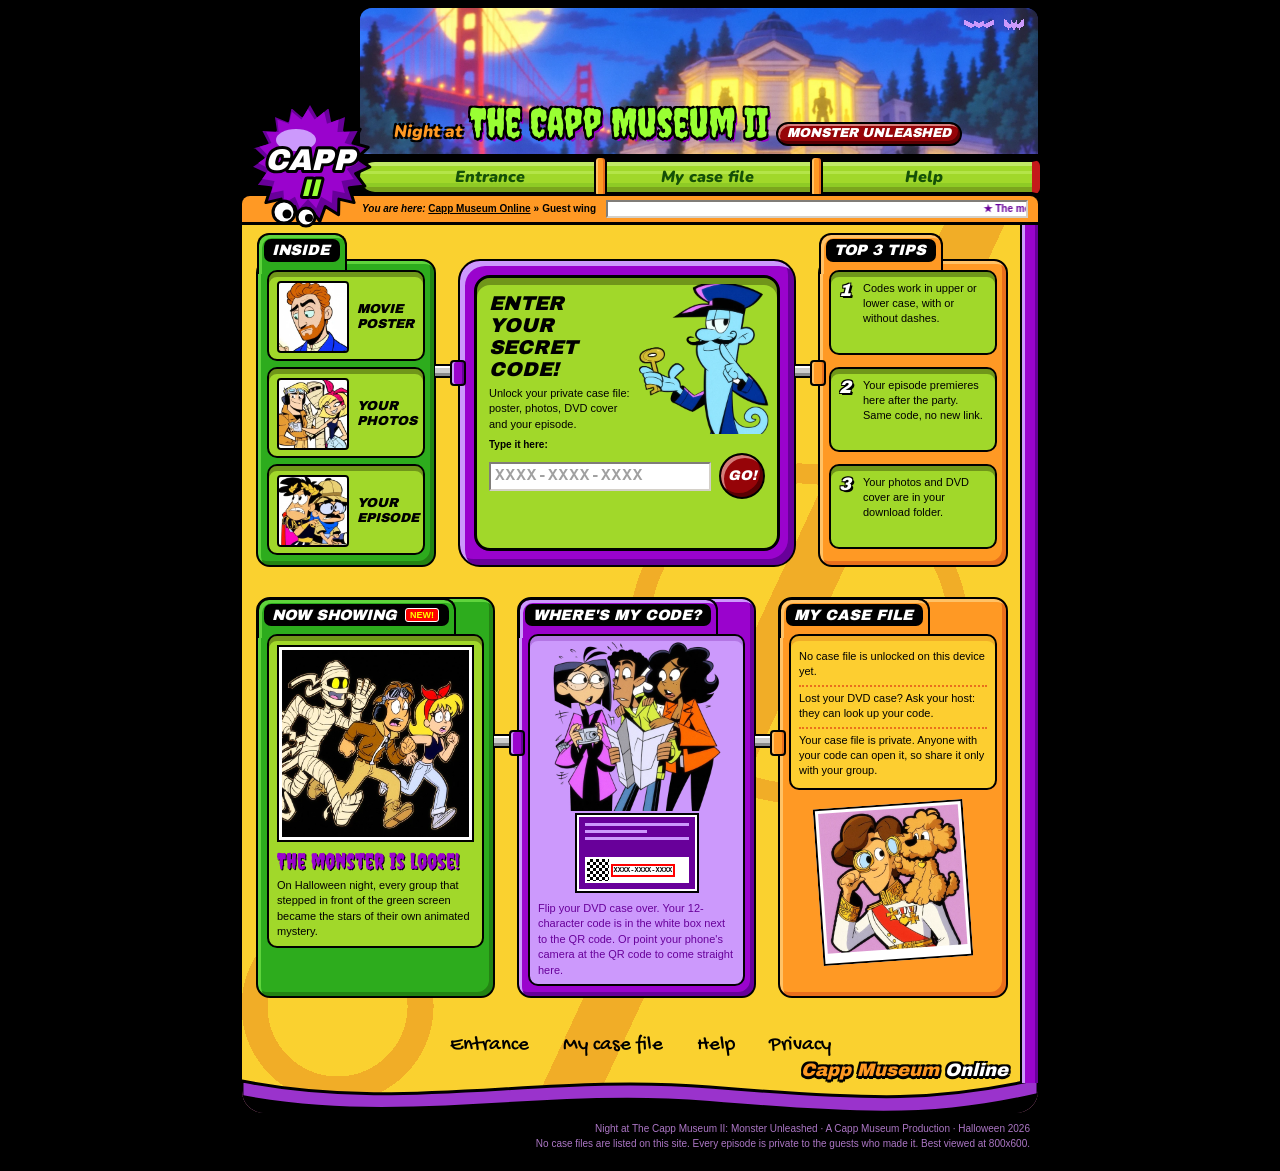
==== index.html @ 0fe1da75 "Update the museum Co-Authored-By: Claude Opus 5.5 <noreply@anthropic.com>" ====
<!doctype html>
<html lang="en">
<head>
<meta charset="utf-8">
<meta http-equiv="Content-Security-Policy" content="default-src 'self'; img-src 'self' data:; style-src 'self'; script-src 'self'; font-src 'self'; connect-src 'self'; frame-src https://www.youtube-nocookie.com; object-src 'none'; base-uri 'none'">
<meta name="viewport" content="width=device-width, initial-scale=1">
<meta name="robots" content="noindex, nofollow">
<meta name="referrer" content="no-referrer">
<title>Night at The Capp Museum II: Monster Unleashed</title>
<link rel="stylesheet" href="/static/site.css?v=4306805e51">


<script src="/static/xp.js?v=87d52016f7" defer></script>
<script src="/static/static.js?v=afedc36ddb" defer></script>
</head>
<body class="guest">
<a class="skip" href="#main">Skip to content</a>
<div class="portal">
<header class="masthead">
  <a class="logo" href="/" aria-label="Capp Museum Online: entrance"><svg class="logo-svg" viewBox="0 0 140 130" width="140" height="130" aria-hidden="true" focusable="false">
<polygon points="70.0,2.0 77.7,15.6 89.5,5.3 92.4,20.7 106.9,14.7 104.6,30.2 120.2,29.2 113.0,43.1 128.2,47.3 116.8,58.1 129.8,67.0 115.6,73.5 124.9,86.1 109.3,87.7 114.1,102.6 98.9,99.1 98.6,114.8 85.3,106.5 79.9,121.2 70.0,109.0 60.1,121.2 54.7,106.5 41.4,114.8 41.1,99.1 25.9,102.6 30.7,87.7 15.1,86.1 24.4,73.5 10.2,67.0 23.2,58.1 11.8,47.3 27.0,43.1 19.8,29.2 35.4,30.2 33.1,14.7 47.6,20.7 50.5,5.3 62.3,15.6" fill="#68009a" stroke="#000" stroke-width="3" stroke-linejoin="round"/>
<polygon points="68.0,9.0 74.6,19.5 84.2,11.7 87.0,23.8 98.7,19.5 97.4,31.9 109.9,31.7 104.6,42.9 116.5,46.7 107.9,55.7 117.8,63.1 106.8,68.8 113.8,79.1 101.5,80.9 104.8,92.9 92.6,90.6 91.8,103.0 81.0,96.8 76.2,108.3 68.0,99.0 59.8,108.3 55.0,96.8 44.2,103.0 43.4,90.6 31.2,92.9 34.5,80.9 22.2,79.1 29.2,68.8 18.2,63.1 28.1,55.7 19.5,46.7 31.4,42.9 26.1,31.7 38.6,31.9 37.3,19.5 49.0,23.8 51.8,11.7 61.4,19.5" fill="#9a03cd"/>
<ellipse cx="56" cy="40" rx="20" ry="11" fill="#cc99fc"/>
<text x="70" y="70" text-anchor="middle" font-family="'Capp Label', 'Arial Black', sans-serif" font-size="30" font-style="italic" fill="#fff" stroke="#000" stroke-width="6" stroke-linejoin="round" paint-order="stroke">CAPP</text>
<text x="70" y="96" text-anchor="middle" font-family="'Capp Label', 'Arial Black', sans-serif" font-size="24" font-style="italic" fill="#99ff33" stroke="#000" stroke-width="6" stroke-linejoin="round" paint-order="stroke">II</text>
<circle cx="44" cy="112" r="11" fill="#fff" stroke="#000" stroke-width="3"/><circle cx="47" cy="114" r="4.5" fill="#000"/>
<circle cx="66" cy="117" r="9" fill="#fff" stroke="#000" stroke-width="3"/><circle cx="69" cy="118" r="4" fill="#000"/>
</svg></a>
  <div class="masthead-main">
    <div class="title-plate">
      <img class="title-scene" src="/static/pics/museum.webp?v=92041693e6" alt="" width="2034" height="503">
      <span class="title-night">Night at</span>
      <span class="title-main">The Capp Museum II</span><span class="sr">: </span>
      <span class="sticker">Monster Unleashed</span>
      <span class="title-bats" aria-hidden="true"><svg class="px bat" viewBox="0 0 15 8" width="45" height="24" shape-rendering="crispEdges" aria-hidden="true" focusable="false"><rect x="0" y="0" width="1" height="1" fill="#1a1033"/><rect x="14" y="0" width="1" height="1" fill="#1a1033"/><rect x="0" y="1" width="2" height="1" fill="#1a1033"/><rect x="5" y="1" width="1" height="1" fill="#1a1033"/><rect x="9" y="1" width="1" height="1" fill="#1a1033"/><rect x="13" y="1" width="2" height="1" fill="#1a1033"/><rect x="0" y="2" width="3" height="1" fill="#1a1033"/><rect x="5" y="2" width="2" height="1" fill="#1a1033"/><rect x="8" y="2" width="2" height="1" fill="#1a1033"/><rect x="12" y="2" width="3" height="1" fill="#1a1033"/><rect x="0" y="3" width="4" height="1" fill="#1a1033"/><rect x="5" y="3" width="5" height="1" fill="#1a1033"/><rect x="11" y="3" width="4" height="1" fill="#1a1033"/><rect x="0" y="4" width="15" height="1" fill="#1a1033"/><rect x="1" y="5" width="13" height="1" fill="#1a1033"/><rect x="2" y="6" width="3" height="1" fill="#1a1033"/><rect x="6" y="6" width="3" height="1" fill="#1a1033"/><rect x="10" y="6" width="3" height="1" fill="#1a1033"/><rect x="3" y="7" width="1" height="1" fill="#1a1033"/><rect x="7" y="7" width="1" height="1" fill="#1a1033"/><rect x="11" y="7" width="1" height="1" fill="#1a1033"/></svg><svg class="px bat" viewBox="0 0 15 8" width="45" height="24" shape-rendering="crispEdges" aria-hidden="true" focusable="false"><rect x="0" y="0" width="1" height="1" fill="#1a1033"/><rect x="14" y="0" width="1" height="1" fill="#1a1033"/><rect x="0" y="1" width="2" height="1" fill="#1a1033"/><rect x="5" y="1" width="1" height="1" fill="#1a1033"/><rect x="9" y="1" width="1" height="1" fill="#1a1033"/><rect x="13" y="1" width="2" height="1" fill="#1a1033"/><rect x="0" y="2" width="3" height="1" fill="#1a1033"/><rect x="5" y="2" width="2" height="1" fill="#1a1033"/><rect x="8" y="2" width="2" height="1" fill="#1a1033"/><rect x="12" y="2" width="3" height="1" fill="#1a1033"/><rect x="0" y="3" width="4" height="1" fill="#1a1033"/><rect x="5" y="3" width="5" height="1" fill="#1a1033"/><rect x="11" y="3" width="4" height="1" fill="#1a1033"/><rect x="0" y="4" width="15" height="1" fill="#1a1033"/><rect x="1" y="5" width="13" height="1" fill="#1a1033"/><rect x="2" y="6" width="3" height="1" fill="#1a1033"/><rect x="6" y="6" width="3" height="1" fill="#1a1033"/><rect x="10" y="6" width="3" height="1" fill="#1a1033"/><rect x="3" y="7" width="1" height="1" fill="#1a1033"/><rect x="7" y="7" width="1" height="1" fill="#1a1033"/><rect x="11" y="7" width="1" height="1" fill="#1a1033"/></svg></span>
    </div>
    <nav class="pipe-nav" aria-label="Site">
      <a href="/">Entrance</a><a href="/episode">My case file</a><a href="/#help">Help</a>
    </nav>
  </div>
</header>
<div class="orange-bar">
  <nav class="crumbs" aria-label="Breadcrumb"><b>You are here:</b> <a href="/">Capp Museum Online</a><span class="crumb-sep" aria-hidden="true">»</span><span aria-current="page">Guest wing</span></nav>
  <marquee scrollamount="4" aria-hidden="true">★ The monster is loose in the museum ★ Every party guest is a suspect ★ Keep your access code secret ★ Episodes premiere here after the party ★</marquee>
</div>
<div class="board-wrap">
<main id="main" class="board"><div class="deck deck-top">
  <section class="bubble b-green inside" aria-labelledby="inside-h">
    <h2 class="bubble-h" id="inside-h">Inside</h2>
    <a class="screen tile" href="#code"><img class="tile-pic" src="/static/pics/tile-poster.webp?v=6b919a1ea0" alt="" width="216" height="216"><span>Movie poster</span></a>
    <a class="screen tile" href="#code"><img class="tile-pic" src="/static/pics/tile-photos.webp?v=3ebd444dc8" alt="" width="216" height="216"><span>Your photos</span></a>
    <a class="screen tile" href="#code"><img class="tile-pic" src="/static/pics/tile-episode.webp?v=609c2e328f" alt="" width="216" height="216"><span>Your episode</span></a>
  </section>
  <section class="bubble b-purple codeword" aria-labelledby="enter-h">
    <div class="screen tv-screen">
      <img class="guard" src="/static/pics/guard.webp?v=a85aed3b73" alt="" width="408" height="449">
      <h1 class="screen-h" id="enter-h">Enter your secret code!</h1>
      <p>Unlock your private case file: poster, photos, DVD cover and your episode.</p>
      <form  class="code-form" novalidate>
        <label for="code">Type it here:</label>
        <span class="code-row">
          <input id="code" name="code" type="text" inputmode="text" autocomplete="off" autocapitalize="characters" spellcheck="false"
            maxlength="24" placeholder="XXXX-XXXX-XXXX" required value="" >
          <button type="submit" class="go-btn">GO!</button>
        </span>
        <div class="balloon" role="alert" id="code-error" hidden><b class="balloon-title"><span class="xp-x" aria-hidden="true">✕</span>That code didn't work</b><span id="code-error-text">That code didn&#39;t open a case file. Check the 12 characters on the back of your DVD case and try again. Codes from the party can take a little while to start working, so if you just picked up your DVD, try again later.</span></div>
      </form>
    </div>
  </section>
  <section class="bubble b-orange top3" aria-labelledby="tips-h">
    <h2 class="bubble-h" id="tips-h">Top 3 tips</h2>
    <p class="screen tip"><b>1</b> Codes work in upper or lower case, with or without dashes.</p>
    <p class="screen tip"><b>2</b> Your episode premieres here after the party. Same code, no new link.</p>
    <p class="screen tip"><b>3</b> Your photos and DVD cover are in your download folder.</p>
  </section>
</div>
<div class="deck deck-mid">
  <section class="bubble b-green feature" aria-labelledby="feature-h">
    <h2 class="bubble-h" id="feature-h">Now showing <span class="new blink">NEW!</span></h2>
    <div class="screen">
      <img class="snapshot" src="/static/pics/chase.webp?v=57e66b3c0e" alt="" width="591" height="591">
      <p class="feature-title">The monster is loose!</p>
      <p>On Halloween night, every group that stepped in front of the green screen became the stars of their own animated mystery.</p>
    </div>
  </section>
  <section class="bubble b-lilac help" id="help" aria-labelledby="help-h">
    <h2 class="bubble-h" id="help-h">Where's my code?</h2>
    <div class="screen">
      <div class="help-art">
        <div class="case-back" aria-hidden="true"><span class="cb-line"></span><span class="cb-line short"></span><span class="cb-line"></span><span class="cb-panel"><span class="cb-qr"></span><span class="cb-code">XXXX-XXXX-XXXX</span></span></div>
        <img class="map-trio" src="/static/pics/map-trio.webp?v=7ac03387a4" alt="" width="510" height="510">
      </div>
      <p>Flip your DVD case over. Your 12-character code is in the white box next to the QR code. Or point your phone's camera at the QR code to come straight here.</p>
    </div>
  </section>
  <section class="bubble b-stuff mycase" id="secret" aria-labelledby="mycase-h">
    <h2 class="bubble-h" id="mycase-h">My case file</h2>
    <ul class="screen stuff">
      <li id="case-open" hidden>Your case file is unlocked on this device. <a href="/episode/">Open it »</a></li>
      <li id="case-none">No case file is unlocked on this device yet.</li>
      
      <li>Lost your DVD case? Ask your host: they can look up your code.</li>
      <li>Your case file is private. Anyone with your code can open it, so share it only with your group.</li>
    </ul>
    <img class="polaroid" src="/static/pics/inspector.webp?v=674ad30763" alt="" width="450" height="450">
  </section>
</div></main>
<footer class="foot">
  <nav class="foot-links" aria-label="More"><a href="/">Entrance</a><a href="/episode">My case file</a><a href="/#help">Help</a><a href="/#secret">Privacy</a></nav>
  <p class="foot-logo">Capp Museum <i>Online</i></p>
  <svg class="foot-wave" viewBox="0 0 800 40" preserveAspectRatio="none" aria-hidden="true" focusable="false"><path d="M0 8 C 160 40, 300 0, 470 14 S 700 28, 800 6 L 800 40 L 0 40 Z" fill="#9a33cc" stroke="#000" stroke-width="3"/><path d="M0 22 C 160 52, 300 14, 470 28 S 700 42, 800 20 L 800 40 L 0 40 Z" fill="#000"/></svg>
</footer>
</div>
<p class="copy">Night at The Capp Museum II: Monster Unleashed · A Capp Museum Production · Halloween 2026<br>No case files are listed on this site. Every episode is private to the guests who made it. Best viewed at 800x600.</p>
</div>
</body>
</html>
---- static/site.css ----
/*
 * Night at The Capp Museum II: guest site.
 * Modelled on the look of a 2003 kids' TV portal: black page, a dithered yellow board, cartoon panels in solid
 * green / purple / orange with black outlines and hard two-tone shading, black label tabs on folder-tab tops,
 * bright lime slots with a shadow band, a striped green "pipe" nav with orange rings, an orange info bar, metal
 * pipes between panels, a purple wave at the foot. Colours are sampled from that reference; the artwork, logo
 * and text are original. Fonts are free look-alikes (SIL OFL), self-hosted. Around it, the desktop of the day:
 * pixel pointers, blue title bars, beige buttons, balloon tips. Character art and scenery come pre-styled with a
 * soft-light haze and light grain (scripts/site-pics.ts).
 */
@font-face { font-family: "Capp Title"; src: url("/static/fonts/title.ttf") format("truetype"); font-display: swap; }
@font-face { font-family: "Capp Label"; src: url("/static/fonts/label.woff2") format("woff2"); font-display: swap; }
@font-face { font-family: "Capp Nav"; src: url("/static/fonts/nav.woff2") format("woff2"); font-style: italic; font-weight: 900; font-display: swap; }
@font-face { font-family: "Capp Hand"; src: url("/static/fonts/hand.woff2") format("woff2"); font-display: swap; }

:root {
  color-scheme: dark;
  /* Shared with admin.css */
  --ink: #0b0820;
  --panel-hi: #7a66d1;
  --panel-lo: #120a33;
  --text: #ece8ff;
  --muted: #b9b3dd;
  --acid: #a6ff3b;
  --acid-dk: #4f8a12;
  --orange: #ff7a1a;
  --orange-lt: #ffb15c;
  --bad: #ff4d5a;
  --focus: #fff35c;
  /* Sampled palette */
  --yellow: #fdce30;
  --yellow-dk: #f1ad27;
  --green: #2dac1d;
  --green-hi: #5fd43c;
  --green-sh: #238313;
  --lime: #a1d82a;
  --lime-band: #70961a;
  --lime-hi: #c2e867;
  --lime-sh: #7ba51d;
  --nav-ink: #155008;
  --purple: #9a03cd;
  --purple-hi: #cc99fc;
  --purple-sh: #68009a;
  --lilac: #cc99fc;
  --lilac-band: #b375e4;
  --wave: #9a33cc;
  --amber: #ff9924;
  --amber-hi: #ffc266;
  --amber-sh: #e96f1c;
  --red: #960408;
  --steel: #cdcdcd;
  --label: "Capp Label", "Arial Black", sans-serif;
  --nav: "Capp Nav", "Arial Rounded MT Bold", "Arial Black", sans-serif;
  --hand: "Capp Hand", "Comic Sans MS", cursive;
  --ui-font: Tahoma, Verdana, sans-serif;
}

/* ---------- Desktop pointers ---------- */
html {
  cursor: url("/static/cursors/arrow.png") 0 0, default;
  cursor: -webkit-image-set(url("/static/cursors/arrow.png") 1x, url("/static/cursors/arrow@2x.png") 2x) 0 0, default;
}
a[href], button, summary, label[for], select, [role="button"], input[type="submit"], input[type="checkbox"], input[type="radio"], input[type="file"] {
  cursor: url("/static/cursors/hand.png") 6 1, pointer;
  cursor: -webkit-image-set(url("/static/cursors/hand.png") 1x, url("/static/cursors/hand@2x.png") 2x) 6 1, pointer;
}
button:disabled { cursor: inherit; }
input[type="text"], input[type="password"], input:not([type]), textarea { cursor: text; }
/* "Working in background" pointer while a page loads; xp.js flips the hourglass frames. */
html.xp-busy, html.xp-busy * { cursor: url("/static/cursors/busy0.png") 0 0, progress !important; }
html.xp-busy[data-xp-busy="1"], html.xp-busy[data-xp-busy="1"] * { cursor: url("/static/cursors/busy1.png") 0 0, progress !important; }
html.xp-busy[data-xp-busy="2"], html.xp-busy[data-xp-busy="2"] * { cursor: url("/static/cursors/busy2.png") 0 0, progress !important; }
html.xp-busy[data-xp-busy="3"], html.xp-busy[data-xp-busy="3"] * { cursor: url("/static/cursors/busy3.png") 0 0, progress !important; }

::selection { background: #316ac5; color: #fff; }

/* Blue scrollbars where the browser allows styling them. */
::-webkit-scrollbar { width: 17px; height: 17px; }
::-webkit-scrollbar-track { background: #f4f3ee; border-left: 1px solid #e3e1d8; }
::-webkit-scrollbar-thumb {
  border: 1px solid #fff;
  border-radius: 3px;
  box-shadow: inset 0 0 0 1px #94b1ec;
  background: repeating-linear-gradient(180deg, #eef4ff 0 1px, #8cb0f8 1px 2px) center / 8px 8px no-repeat, #b7cbfb;
}
::-webkit-scrollbar-corner { background: #eeede5; }

* { box-sizing: border-box; }
html { background: var(--ink); }
body {
  margin: 0;
  color: var(--text);
  font: 11px/1.4 Verdana, Geneva, sans-serif;
  background-color: var(--ink);
}
body.guest { min-height: 100vh; background: #000; color: #000; }
.px { image-rendering: pixelated; display: inline-block; vertical-align: middle; }

a { color: #0000cc; }
a:visited { color: #660099; }
a:hover { color: #cc0000; }
:focus-visible { outline: 1px dotted #000; outline-offset: 1px; }

.skip { position: absolute; left: -999px; top: 0; background: var(--focus); color: #000; padding: 4px 8px; z-index: 100; }
.skip:focus { left: 4px; top: 4px; }
.sr { position: absolute; width: 1px; height: 1px; overflow: hidden; clip: rect(0 0 0 0); white-space: nowrap; }
.tiny { font-size: 10px; }
.blink { animation: blink 1s steps(1) infinite; }
@keyframes blink { 50% { visibility: hidden; } }

.portal { width: 800px; margin: 0 auto; padding: 6px 0 0; }

/* ---------- Masthead ---------- */
.masthead { display: flex; align-items: flex-end; }
.logo { flex: none; position: relative; z-index: 2; margin: 0 -22px -36px 0; }
.logo-svg { display: block; width: 140px; height: auto; }
.masthead-main { flex: 1; min-width: 0; }
/* Banner: the museum at night, with the title over it */
.title-plate {
  position: relative;
  isolation: isolate;
  display: flex;
  flex-wrap: wrap;
  align-content: flex-end;
  align-items: baseline;
  gap: 0 8px;
  height: 150px;
  margin-bottom: 4px;
  padding: 0 12px 8px 34px;
  background: #1b2a8f;
  border: 2px solid #000;
  border-radius: 14px 14px 0 0;
  overflow: hidden;
}
.title-scene { position: absolute; inset: 0; z-index: -1; width: 100%; height: 100%; object-fit: cover; object-position: 50% 30%; }
.title-night { font: italic 900 17px/1 var(--nav); color: var(--amber); text-shadow: -2px -2px 0 #000, 2px -2px 0 #000, -2px 2px 0 #000, 2px 2px 0 #000; }
.title-main {
  font: 400 40px/1 "Capp Title", Impact, sans-serif;
  color: #99ff33;
  text-shadow: -2px -2px 0 #000, 2px -2px 0 #000, -2px 2px 0 #000, 2px 2px 0 #000, 0 3px 0 #000, 3px 4px 0 var(--purple);
}
.sticker {
  display: inline-block;
  padding: 2px 9px;
  background: var(--red);
  color: #fff;
  border: 2px solid #000;
  border-radius: 12px;
  font: italic 13px/1.2 var(--label);
  font-synthesis: style;
  text-transform: uppercase;
  box-shadow: inset -2px -3px 0 #5a0003, inset 2px 2px 0 #d47e7a;
}
.title-bats { position: absolute; right: 14px; top: 8px; }
.title-bats .bat { width: 30px; height: auto; margin-left: 10px; animation: flap 0.4s steps(1) infinite; }
.title-bats .bat rect { fill: var(--purple-hi); }
.title-bats .bat + .bat { width: 20px; animation-delay: 0.2s; }
@keyframes flap { 50% { transform: scaleY(0.5); } }

/* Striped green pipe with orange rings between the items */
.pipe-nav {
  display: flex;
  height: 34px;
  padding-left: 22px;
  border: 2px solid #000;
  border-right: 8px solid #c41a1a;
  border-radius: 17px 6px 6px 17px;
  background: linear-gradient(180deg, var(--lime-hi) 0 4px, var(--lime) 4px 9px, #b4e548 9px 12px, var(--lime) 12px 21px, #8ecb25 21px 25px, var(--lime-sh) 25px);
}
.pipe-nav a, .pipe-nav a:visited {
  position: relative;
  flex: 1;
  display: grid;
  place-items: center;
  padding: 0 10px;
  font: italic 900 16px/1 var(--nav);
  color: var(--nav-ink);
  text-decoration: none;
  white-space: nowrap;
}
.pipe-nav a + a::before {
  content: "";
  position: absolute;
  left: -5px;
  top: -6px;
  bottom: -6px;
  width: 9px;
  background: var(--amber);
  border: 2px solid #000;
  border-radius: 5px;
  box-shadow: inset 2px 0 0 var(--amber-hi), inset -2px 0 0 var(--amber-sh);
}
.pipe-nav a:hover { color: #000; text-decoration: underline; }
.pipe-nav a:active { padding-top: 2px; }

.orange-bar {
  position: relative;
  display: flex;
  align-items: center;
  gap: 10px;
  padding: 4px 10px 4px 120px;
  background: var(--amber);
  border: 2px solid #000;
  border-bottom: 0;
  border-radius: 10px 10px 0 0;
  font: bold 10px/16px Verdana, sans-serif;
}
.crumbs { flex: none; white-space: nowrap; }
.crumbs b { font-style: italic; }
.crumbs a, .crumbs a:visited { color: #000; }
.crumb-sep { margin: 0 3px; }
.orange-bar marquee { flex: 1; min-width: 0; padding: 0 6px; background: #fff; border: 2px inset #d4d0c8; font: bold 10px/14px Verdana, sans-serif; color: var(--purple-sh); }

/* ---------- The yellow board ---------- */
.board-wrap {
  position: relative;
  background:
    radial-gradient(circle at 12% 88%, transparent 0 70px, var(--yellow-dk) 70px 96px, transparent 96px),
    radial-gradient(circle at 70% 46%, transparent 0 150px, var(--yellow-dk) 150px 170px, transparent 170px),
    linear-gradient(115deg, transparent 0 58%, var(--yellow-dk) 58% 63%, transparent 63%),
    url("art/dither.png") repeat;
  background-color: var(--yellow);
  border: 2px solid #000;
  border-top-width: 3px;
  border-radius: 0 0 24px 24px;
  overflow: hidden;
}
/* Purple tube down the right edge */
.board-wrap::after {
  content: "";
  position: absolute;
  top: 0; right: 0; bottom: 30px;
  width: 16px;
  background: var(--purple);
  border-left: 2px solid #000;
  box-shadow: inset 3px 0 0 var(--purple-hi), inset -3px 0 0 var(--purple-sh);
}
.board { padding: 34px 30px 6px 14px; }

.deck { display: grid; gap: 22px; margin: 0 0 30px; align-items: stretch; }
.deck-top { grid-template-columns: 180px 1fr 190px; }
.deck-mid { grid-template-columns: 1fr 1fr 230px; }
.deck-case { grid-template-columns: 240px 1fr; }
.deck-bottom { grid-template-columns: 1fr 1.3fr; }

/* Cartoon panel: black outline, solid frame colour, hard highlight (top/left) and shade (bottom/right). */
.bubble {
  position: relative;
  isolation: isolate;
  margin: 0;
  padding: 10px 9px;
  background: var(--frame);
  border: 2px solid #000;
  border-radius: 14px;
  box-shadow: inset 3px 3px 0 var(--frame-hi), inset -4px -4px 0 var(--frame-sh);
  color: #000;
}
.board > .bubble { margin: 0 0 30px; }
.bubble p { margin: 0 0 6px; }
/* Grey pipe + coupler joining a panel to its left-hand neighbour */
.deck > .bubble + .bubble::before {
  content: "";
  position: absolute;
  left: -25px;
  top: 34%;
  width: 25px;
  height: 14px;
  z-index: -2;
  background: linear-gradient(180deg, #000 0 2px, #fff 2px 4px, var(--steel) 4px 9px, #8a8a8a 9px 12px, #000 12px);
}
.deck > .bubble + .bubble::after {
  content: "";
  position: absolute;
  left: -10px;
  top: calc(34% - 4px);
  width: 12px;
  height: 22px;
  background: var(--frame);
  border: 2px solid #000;
  border-radius: 4px;
  box-shadow: inset 2px 0 0 var(--frame-hi), inset -2px 0 0 var(--frame-sh);
}

/* Folder tab with a black label, sitting on the panel's top edge */
.bubble-h {
  position: relative;
  display: inline-block;
  align-self: flex-start;
  margin: -32px 0 8px -3px;
  padding: 3px 10px 3px 8px;
  background: #000;
  border-radius: 7px;
  font: italic 15px/1.1 var(--label);
  font-synthesis: style;
  text-transform: uppercase;
  color: #fff;
}
.bubble-h::before {
  content: "";
  position: absolute;
  inset: -6px -7px -12px -7px;
  z-index: -1;
  background: var(--frame);
  border: 2px solid #000;
  border-bottom: 0;
  border-radius: 12px 12px 0 0;
  box-shadow: inset 3px 3px 0 var(--frame-hi);
}
.new { display: inline-block; margin-left: 4px; padding: 0 4px; background: #ff0000; color: #ffff00; border: 1px solid #fff; border-radius: 3px; font: bold 9px/12px Verdana, sans-serif; font-style: normal; vertical-align: 2px; }

/* Slots: the bright inner boxes, with the darker band along the top */
.screen {
  display: block;
  margin: 0;
  padding: 9px 8px 6px;
  background: var(--slot);
  border: 2px solid #000;
  border-radius: 10px;
  box-shadow: inset 0 5px 0 var(--slot-band);
  color: #000;
}
.screen + .screen { margin-top: 6px; }
.screen p:last-child { margin-bottom: 0; }

.b-green { --frame: var(--green); --frame-hi: var(--green-hi); --frame-sh: var(--green-sh); --slot: var(--lime); --slot-band: var(--lime-band); }
.b-purple { --frame: var(--purple); --frame-hi: var(--purple-hi); --frame-sh: var(--purple-sh); --slot: var(--lime); --slot-band: var(--lime-band); }
.b-orange { --frame: var(--amber); --frame-hi: var(--amber-hi); --frame-sh: var(--amber-sh); --slot: var(--lime); --slot-band: var(--lime-band); }
.b-lilac { --frame: var(--purple); --frame-hi: var(--purple-hi); --frame-sh: var(--purple-sh); --slot: var(--lilac); --slot-band: var(--lilac-band); }
.b-lilac .screen { color: var(--purple-sh); }
.b-stuff { --frame: var(--amber); --frame-hi: var(--amber-hi); --frame-sh: var(--amber-sh); --slot: var(--yellow); --slot-band: var(--yellow-dk); }

/* Big purple "TV" with a lime screen */
.b-purple { padding: 14px; border-radius: 22px; box-shadow: inset 5px 5px 0 var(--frame-hi), inset -6px -6px 0 var(--frame-sh); }
.tv-screen { min-height: 100%; padding: 12px 12px 10px; border-width: 3px; border-radius: 16px; box-shadow: inset 0 7px 0 var(--slot-band); }
.codeword .tv-screen { position: relative; }
.guard { float: right; width: 136px; height: auto; margin: -6px -8px 0 4px; }
.screen-h { margin: 2px 0 6px; font: italic 20px/1.1 var(--label); font-synthesis: style; text-transform: uppercase; color: #000; }

/* Home: code entry */
.code-form { margin: 8px 0 0; }
.code-form label { display: block; margin-bottom: 3px; font: bold 10px/1 Verdana, sans-serif; }
.code-row { display: flex; align-items: center; gap: 8px; }
.code-form input {
  flex: 1;
  width: 100%;
  min-width: 0;
  font: bold 16px/1.2 "Courier New", monospace;
  letter-spacing: 1px;
  text-transform: uppercase;
  padding: 3px 4px;
  color: #000;
  background: #fff;
  border: 2px inset #d4d0c8;
  border-radius: 0;
}
.code-form input::placeholder { color: #a0a0a0; }
.code-form input:focus-visible { outline: 2px solid #000; outline-offset: 0; }
/* Round red button with a press-in */
.go-btn {
  flex: none;
  width: 46px;
  height: 46px;
  padding: 0;
  border-radius: 50%;
  background: var(--red);
  border: 2px solid #000;
  box-shadow: inset -3px -4px 0 #5a0003, inset 3px 3px 0 #d47e7a;
  color: #fff;
  font: italic 14px/1 var(--label);
  font-synthesis: style;
}
.go-btn:hover { background: #c4080e; }
.go-btn:active { transform: translate(1px, 2px); box-shadow: inset 3px 4px 0 #5a0003; }
.go-btn:focus-visible { outline: 2px dotted #000; outline-offset: 2px; }

/* Home: inside your file */
.inside { display: flex; flex-direction: column; }
.tile, .tile:visited {
  flex: 1;
  display: flex;
  align-items: center;
  gap: 8px;
  color: #000 !important;
  font: italic 13px/1.1 var(--label);
  font-synthesis: style;
  text-transform: uppercase;
  text-decoration: none;
}
.tile:hover span { text-decoration: underline; }
.tile:active { position: relative; top: 1px; left: 1px; }
.tile-pic { flex: none; width: 72px; height: 72px; background: #fff; border: 2px solid #000; border-radius: 4px; }

/* Home: tips */
.top3 { display: flex; flex-direction: column; }
.tip { flex: 1; display: grid; grid-template-columns: 20px 1fr; gap: 4px; align-items: start; }
.tip b { font: italic 18px/1 var(--label); font-synthesis: style; color: #fff; text-shadow: -1px -1px 0 #000, 1px -1px 0 #000, -1px 1px 0 #000, 1px 1px 0 #000, 2px 2px 0 #000; }

/* Home: now showing */
.feature .screen::after { content: ""; display: block; clear: both; }
.feature-title { margin: 0 0 6px !important; font: 400 22px/1 "Capp Title", Impact, sans-serif; color: var(--purple); text-shadow: 1px 1px 0 #000; }
.snapshot { display: block; width: 100%; height: auto; margin: 0 0 8px; padding: 3px; background: #fff; border: 2px solid #000; }

/* Home: where's my code */
.help-art { display: flex; flex-wrap: wrap; align-items: flex-end; justify-content: center; gap: 4px; margin: -4px 0 6px; }
.help-art .case-back { flex: none; margin: 0 0 4px; }
.map-trio { flex: none; order: -1; width: 170px; height: auto; }
.case-back { position: relative; width: 120px; height: 76px; margin: 0 auto 8px; padding: 6px; background: var(--purple-sh); border: 2px solid #fff; outline: 2px solid #000; }
.cb-line { display: block; height: 3px; margin: 0 0 4px; background: var(--lilac); }
.cb-line.short { width: 60%; }
.cb-panel { position: absolute; left: 6px; right: 6px; bottom: 6px; display: flex; align-items: center; gap: 4px; padding: 2px; background: #fff; }
.cb-qr { flex: none; width: 22px; height: 22px; background: conic-gradient(#000 25%, #fff 0 50%, #000 0 75%, #fff 0) 0 0 / 6px 6px; }
.cb-code { font: bold 7px/1 "Courier New", monospace; color: #000; padding: 1px; outline: 2px solid #ff0000; animation: flash 1s steps(1) infinite; }
@keyframes flash { 50% { outline-color: transparent; } }

/* Snapshot pinned to a panel's top-right corner, like a photo stuck on with tape */
.polaroid {
  position: absolute;
  z-index: 1;
  top: -24px;
  right: -14px;
  width: 108px;
  height: auto;
  padding: 3px 3px 10px;
  background: #fff;
  border: 2px solid #000;
  transform: rotate(5deg);
}
.mycase .polaroid, .credits-bubble .polaroid { position: relative; top: auto; right: auto; display: block; width: 150px; margin: 14px auto 0; transform: rotate(-4deg); }
.casefile .polaroid { position: relative; top: auto; right: auto; float: right; width: 150px; margin: -2px -2px 6px 10px; }

/* "Stuff" list: yellow slot with dotted orange rules */
.stuff { list-style: none; padding: 9px 8px 4px; }
.stuff li { padding: 4px 0 5px; border-bottom: 2px dotted var(--amber-sh); }
.stuff li:last-child { border-bottom: 0; }

/* ---------- Episode page ---------- */
.poster-frame { padding: 9px 6px 6px; }
.poster-frame img, .noposter { display: block; width: 100%; height: auto; border: 2px solid #000; background: #000; }
.noposter { aspect-ratio: 2 / 3; display: grid; place-items: center; }
.stamp { display: inline-block; font: italic 11px/1 var(--label); font-synthesis: style; letter-spacing: 1px; text-transform: uppercase; color: #fff; background: #000; padding: 3px 8px; border-radius: 6px; }
.series { margin: 6px 0 0 !important; font: italic 900 12px/1.2 var(--nav); color: var(--purple-sh); }
.episode-title { margin: 1px 0 6px; font: 400 30px/1.02 "Capp Title", Impact, sans-serif; color: #99ff33; text-shadow: -2px -2px 0 #000, 2px -2px 0 #000, -2px 2px 0 #000, 2px 2px 0 #000, 3px 3px 0 var(--purple); }
.tagline { font: italic 900 13px/1.3 var(--nav); color: #000; }

.credits { list-style: none; padding: 0; margin: 0; }
.credits li { padding: 3px 0; border-bottom: 2px dotted var(--purple); }
.credits li:last-child { border-bottom: 0; }
.credits .role { display: inline-block; min-width: 82px; text-transform: uppercase; font-size: 9px; font-weight: bold; }

.downloads .thumb { float: right; width: 150px; margin: 0 0 4px 8px; border: 2px solid #000; }
.dl { list-style: none; padding: 0; margin: 0; }
.dl li { display: grid; grid-template-columns: 20px 1fr; align-items: center; gap: 0 6px; padding: 4px 0 5px; border-bottom: 2px dotted var(--amber-sh); }
.dl li:last-child { border-bottom: 0; }
.dl .px { width: 18px; height: auto; }
.dl a { font-weight: bold; }
.dl .tiny { grid-column: 2; }
.downloads .screen::after { content: ""; display: block; clear: both; }
.downloads > .tiny { margin: 5px 2px 0; }

.lockup .screen { display: flex; flex-wrap: wrap; align-items: center; gap: 6px 12px; }
.coffee { flex: none; width: 84px; height: auto; margin: -4px 0 -2px; }
.lockup .screen p { flex: 1; margin: 0; min-width: 200px; }
.lockup form { margin: 0; }

/* ---------- Desktop windows ---------- */
.xp-window {
  margin: 0 0 30px;
  background: #ece9d8;
  border: 3px solid #0831d9;
  border-top: 0;
  border-radius: 7px 7px 0 0;
  outline: 2px solid #000;
  color: #000;
  font: 11px/1.4 var(--ui-font);
  overflow: hidden;
}
.xp-titlebar {
  display: flex;
  align-items: center;
  gap: 4px;
  min-height: 26px;
  padding: 2px 3px 2px 7px;
  color: #fff;
  font: bold 12px/1.2 "Trebuchet MS", var(--ui-font);
  text-shadow: 1px 1px 0 #0f1089;
  background: linear-gradient(180deg, #0997ff, #0053ee 8%, #0050ee 40%, #0066ff 88%, #0066ff 93%, #005bff 95%, #003dd7 96%, #003dd7);
  border-radius: 6px 6px 0 0;
}
.xp-title { flex: 1; min-width: 0; overflow: hidden; text-overflow: ellipsis; white-space: nowrap; }
.xp-tbtn {
  flex: none;
  display: grid;
  place-items: center;
  width: 21px;
  height: 21px;
  padding: 0;
  border: 1px solid #fff;
  border-radius: 3px;
  background: #2563e8;
  color: #fff !important;
  font: bold 12px/1 var(--ui-font);
  text-decoration: none;
  text-shadow: none;
}
.xp-tbtn:hover { background: #4a86ff; }
.xp-tbtn:active { background: #1a46b8; }
.xp-tbtn.close { background: #e2552c; }
.xp-tbtn.close:hover { background: #f07a52; }
.xp-body { padding: 7px; }

.tv { background: #000; border: 2px inset #d4d0c8; }
.tv video { display: block; width: 100%; max-height: 72vh; background: #000; }
.player .tiny { margin: 4px 0 0; }
.pending { display: grid; grid-template-columns: auto 1fr; gap: 10px; align-items: start; padding: 8px; background: #fff; border: 2px inset #d4d0c8; }
.pending h3 { margin: 0 0 4px; font: bold 14px/1.2 "Trebuchet MS", var(--ui-font); color: #1c3fa0; }
.pending p { margin: 0 0 4px; }
.pending-pic { width: 180px; height: auto; border: 2px solid #000; }
.construction { height: 10px; margin: 6px 0 0; border: 1px solid #000; background: repeating-linear-gradient(-45deg, #ffcc00 0 6px, #000 6px 12px); }
.production { margin-top: 7px; }
.production-h { margin: 0 0 3px; font-weight: bold; }
.xp-progress { height: 17px; padding: 2px; background: #fff; border: 1px solid #686868; border-radius: 3px; }
.xp-progress span { display: block; height: 100%; width: 0; background: repeating-linear-gradient(90deg, #2ed330 0 8px, #fff 8px 10px); }
.xp-progress.p0 span { width: 8%; }
.xp-progress.p1 span { width: 34%; }
.xp-progress.p2 span { width: 62%; }
.xp-progress.p3 span { width: 86%; }
.xp-progress.p4 span { width: 100%; }
.stages { display: flex; flex-wrap: wrap; gap: 3px 14px; list-style: none; padding: 0; margin: 6px 0 0; }
.stages li { display: flex; align-items: center; gap: 5px; color: #808080; }
.stages .check { width: 13px; height: 13px; border: 1px solid #1c5180; background: #fff; display: grid; place-items: center; font: bold 11px/1 var(--ui-font); color: #21a121; }
.stages li.done { color: #000; }
.stages li.done .check::after { content: "✓"; }
.stages li.now { color: #000; font-weight: bold; }
.stages li.now .check::after { content: ""; width: 5px; height: 5px; background: #21a121; animation: blink 1s steps(1) infinite; }

/* Dialog */
.dialog { max-width: 400px; margin: 0 auto 30px; }
.dialog-body { display: grid; grid-template-columns: auto 1fr; gap: 12px; padding: 12px 12px 4px; }
.dialog-pic { width: 90px; height: auto; }
.dialog h1 { margin: 0 0 4px; font: bold 12px/1.3 var(--ui-font); }
.dialog p { margin: 0 0 6px; }
.dialog-actions { display: flex; justify-content: center; padding: 4px 12px 12px; }

/* Buttons: beige with an amber edge on hover; the label nudges down-right while pressed */
.xp-btn {
  display: inline-flex;
  align-items: center;
  justify-content: center;
  gap: 4px;
  min-width: 75px;
  min-height: 23px;
  padding: 3px 12px;
  font: 11px/1.2 var(--ui-font);
  color: #000 !important;
  text-decoration: none;
  background: #f0efe8;
  border: 1px solid #003c74;
  border-radius: 3px;
  box-shadow: inset -1px -2px 0 #d6d0c5, inset 1px 1px 0 #fff;
}
.xp-btn:hover { box-shadow: inset 0 2px 0 #ffefc6, inset 0 -2px 0 #f5a524, inset 2px 0 0 #fcd27d, inset -2px 0 0 #fcd27d; }
.xp-btn:focus-visible { outline: 1px dotted #000; outline-offset: -4px; box-shadow: inset 0 2px 0 #cee7ff, inset 0 -2px 0 #6982ee, inset 2px 0 0 #b9cbf3, inset -2px 0 0 #b9cbf3; }
.xp-btn:active { padding: 4px 11px 2px 13px; background: #e3e2dc; box-shadow: inset 1px 1px 0 #b5b2a8; }

/* Balloon tip (shown under the code box when a code doesn't work) */
.balloon {
  position: relative;
  margin: 10px 0 2px;
  padding: 4px 7px 5px;
  background: #ffffe1;
  color: #000;
  border: 1px solid #000;
  border-radius: 6px;
  font: 11px/1.35 var(--ui-font);
}
.balloon::before, .balloon::after { content: ""; position: absolute; left: 18px; border-style: solid; border-color: transparent; }
.balloon::before { top: -11px; border-width: 0 0 11px 12px; border-bottom-color: #000; }
.balloon::after { top: -9px; left: 19px; border-width: 0 0 10px 10px; border-bottom-color: #ffffe1; }
.balloon-title { display: flex; align-items: center; gap: 5px; margin-bottom: 2px; font-weight: bold; }
.xp-x { display: grid; place-items: center; width: 14px; height: 14px; border-radius: 50%; background: #d0021b; border: 1px solid #7a0010; color: #fff; font: bold 9px/1 var(--ui-font); }

.notice { margin: 0 0 30px; padding: 4px 7px; background: #ffffe1; color: #000; border: 2px solid #000; font: 11px/1.4 var(--ui-font); }

/* ---------- Footer ---------- */
.foot { position: relative; }
.foot-links { display: flex; flex-wrap: wrap; justify-content: center; gap: 4px 34px; padding: 0 30px 4px; }
.foot-links a, .foot-links a:visited { font: 21px/1.1 var(--hand); color: #000; text-decoration: none; }
.foot-links a:hover { color: var(--purple); text-decoration: underline; }
.foot-logo {
  margin: 0 30px -6px auto;
  width: max-content;
  font: italic 18px/1 var(--label);
  font-synthesis: style;
  color: var(--amber);
  text-shadow: -2px -2px 0 #000, 2px -2px 0 #000, -2px 2px 0 #000, 2px 2px 0 #000, 0 3px 0 #000;
}
.foot-logo i { color: #fff; }
.foot-wave { display: block; width: 100%; height: 40px; }
.copy { margin: 0; padding: 6px 10px 20px; text-align: right; font: 10px/1.5 Arial, Helvetica, sans-serif; color: #ac76c5; }

/* ---------- Narrow screens: the one concession to today, so guests can use it on a phone ---------- */
@media (max-width: 820px) {
  .portal { width: auto; margin: 0 4px; }
  body.guest { font-size: 13px; }
  .masthead { flex-wrap: wrap; }
  .logo { margin: 0 auto -10px; }
  .logo-svg { width: 96px; }
  .title-plate { padding: 0 6px 6px; justify-content: center; text-align: center; }
  .title-plate { height: 130px; padding: 0 8px 8px; }
  .title-main { font-size: 30px; }
  .title-bats { display: none; }
  .pipe-nav { padding-left: 4px; border-radius: 17px; border-right: 2px solid #000; }
  .pipe-nav a { font-size: 13px; padding: 0 4px; }
  .orange-bar { flex-wrap: wrap; padding: 4px 8px; }
  .orange-bar marquee { flex-basis: 100%; }
  .board { padding: 30px 26px 6px 10px; }
  .deck, .deck-top, .deck-mid, .deck-case, .deck-bottom { grid-template-columns: 1fr; gap: 30px; }
  .deck > .bubble + .bubble::before, .deck > .bubble + .bubble::after { display: none; }
  .deck-top .codeword { order: -1; }
  .poster-bubble { max-width: 340px; width: 100%; justify-self: center; }
  .downloads .thumb { float: none; width: 100%; margin: 0 0 6px; }
  .pending { grid-template-columns: 1fr; }
  .pending-pic { justify-self: center; }
  .tiny { font-size: 11px; }
  .xp-btn { min-height: 34px; font-size: 13px; }
  .code-form input { font-size: 17px; }
  .credits .role { font-size: 10px; }
  .foot-links { gap: 4px 18px; }
  .foot-logo { margin-right: auto; }
  .copy { text-align: center; }
}

@media (prefers-reduced-motion: reduce) {
  *, *::before, *::after { animation: none !important; transition: none !important; }
}

/* The static site: its pieces are switched on from static.js, and the episode plays from YouTube. */
[hidden] { display: none !important; }
.tv iframe { display: block; width: 100%; aspect-ratio: 16 / 9; border: 0; background: #000; }
.developing { margin: 0 0 14px; }
.developing-body { display: grid; grid-template-columns: minmax(0, 300px) minmax(0, 1fr); gap: 14px; align-items: start; padding: 12px; }
.developing-pic { display: block; width: 100%; height: auto; border: 2px solid #000; }
.developing h1 { margin: 0 0 6px; font: 24px/1.15 "Capp Title", var(--ui-font); color: #1c3fa0; }
#dev-title { margin: 0 0 6px; font-weight: bold; }
.developing-drive { margin-top: 10px; }
@media (max-width: 620px) {
  .developing-body { grid-template-columns: minmax(0, 1fr); }
  .developing-pic { max-width: 300px; justify-self: center; }
}
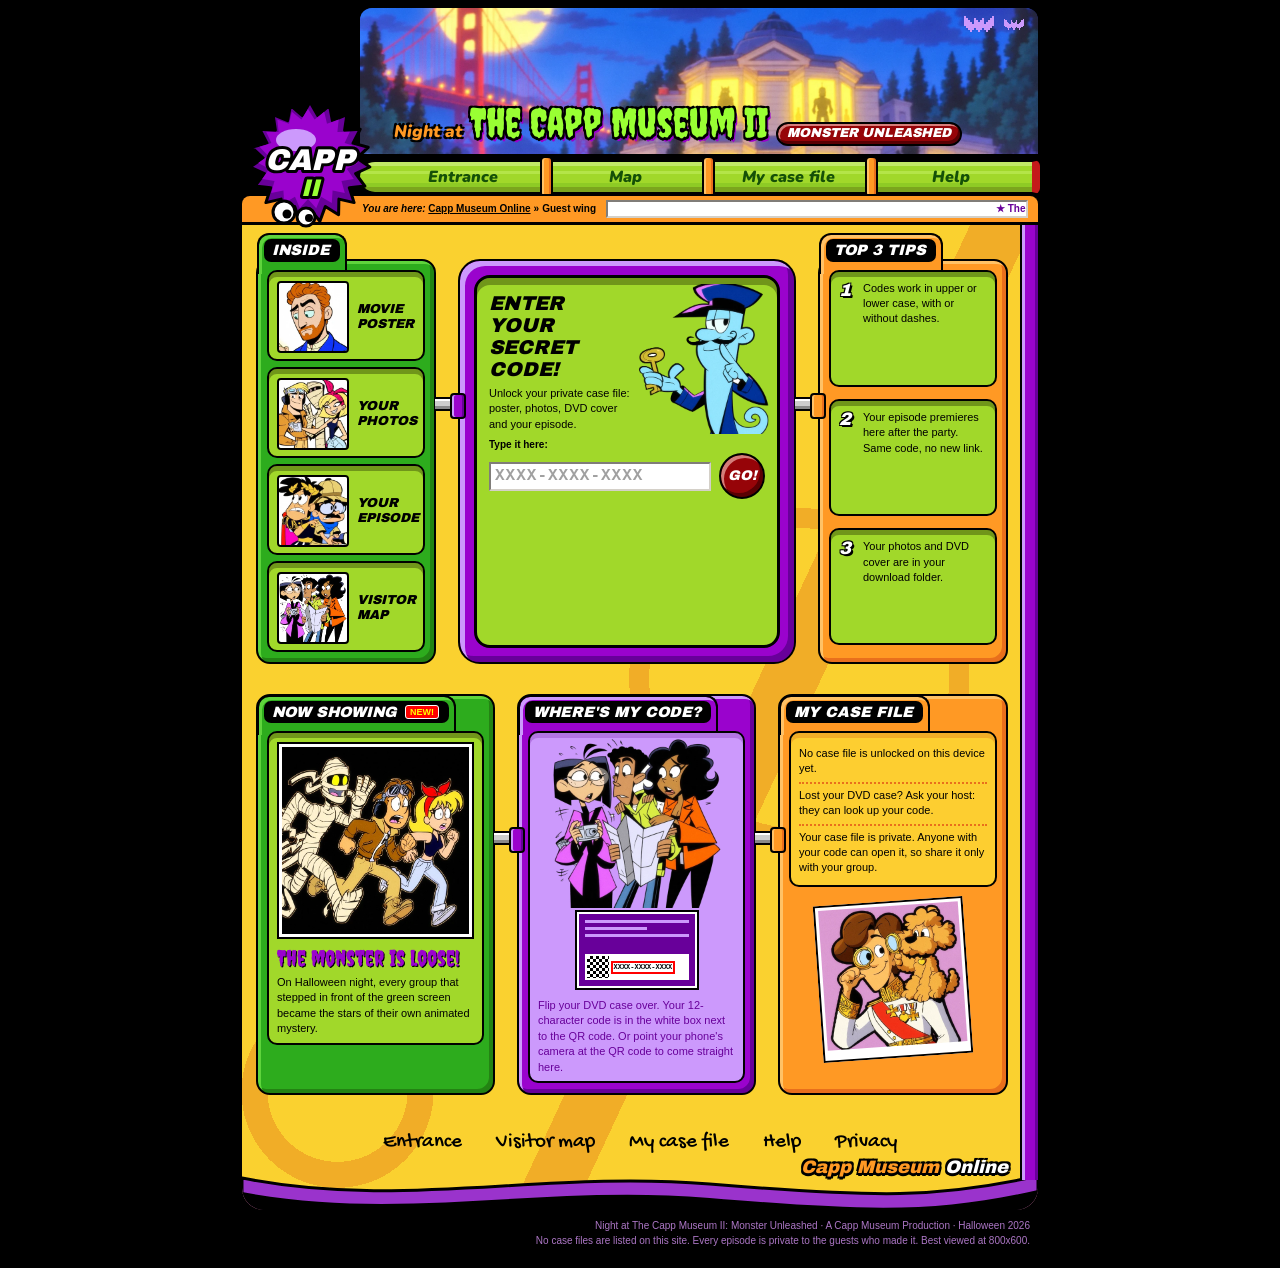
==== commit 293f4807: "Update the museum Co-Authored-By: Claude Opus 5.5 <noreply@anthropic.com>" ====
--- a/index.html
+++ b/index.html
@@ -7,7 +7,7 @@
 <meta name="robots" content="noindex, nofollow">
 <meta name="referrer" content="no-referrer">
 <title>Night at The Capp Museum II: Monster Unleashed</title>
-<link rel="stylesheet" href="/static/site.css?v=4306805e51">
+<link rel="stylesheet" href="/static/site.css?v=23631be94c">
 
 
 <script src="/static/xp.js?v=87d52016f7" defer></script>
@@ -35,7 +35,7 @@
       <span class="title-bats" aria-hidden="true"><svg class="px bat" viewBox="0 0 15 8" width="45" height="24" shape-rendering="crispEdges" aria-hidden="true" focusable="false"><rect x="0" y="0" width="1" height="1" fill="#1a1033"/><rect x="14" y="0" width="1" height="1" fill="#1a1033"/><rect x="0" y="1" width="2" height="1" fill="#1a1033"/><rect x="5" y="1" width="1" height="1" fill="#1a1033"/><rect x="9" y="1" width="1" height="1" fill="#1a1033"/><rect x="13" y="1" width="2" height="1" fill="#1a1033"/><rect x="0" y="2" width="3" height="1" fill="#1a1033"/><rect x="5" y="2" width="2" height="1" fill="#1a1033"/><rect x="8" y="2" width="2" height="1" fill="#1a1033"/><rect x="12" y="2" width="3" height="1" fill="#1a1033"/><rect x="0" y="3" width="4" height="1" fill="#1a1033"/><rect x="5" y="3" width="5" height="1" fill="#1a1033"/><rect x="11" y="3" width="4" height="1" fill="#1a1033"/><rect x="0" y="4" width="15" height="1" fill="#1a1033"/><rect x="1" y="5" width="13" height="1" fill="#1a1033"/><rect x="2" y="6" width="3" height="1" fill="#1a1033"/><rect x="6" y="6" width="3" height="1" fill="#1a1033"/><rect x="10" y="6" width="3" height="1" fill="#1a1033"/><rect x="3" y="7" width="1" height="1" fill="#1a1033"/><rect x="7" y="7" width="1" height="1" fill="#1a1033"/><rect x="11" y="7" width="1" height="1" fill="#1a1033"/></svg><svg class="px bat" viewBox="0 0 15 8" width="45" height="24" shape-rendering="crispEdges" aria-hidden="true" focusable="false"><rect x="0" y="0" width="1" height="1" fill="#1a1033"/><rect x="14" y="0" width="1" height="1" fill="#1a1033"/><rect x="0" y="1" width="2" height="1" fill="#1a1033"/><rect x="5" y="1" width="1" height="1" fill="#1a1033"/><rect x="9" y="1" width="1" height="1" fill="#1a1033"/><rect x="13" y="1" width="2" height="1" fill="#1a1033"/><rect x="0" y="2" width="3" height="1" fill="#1a1033"/><rect x="5" y="2" width="2" height="1" fill="#1a1033"/><rect x="8" y="2" width="2" height="1" fill="#1a1033"/><rect x="12" y="2" width="3" height="1" fill="#1a1033"/><rect x="0" y="3" width="4" height="1" fill="#1a1033"/><rect x="5" y="3" width="5" height="1" fill="#1a1033"/><rect x="11" y="3" width="4" height="1" fill="#1a1033"/><rect x="0" y="4" width="15" height="1" fill="#1a1033"/><rect x="1" y="5" width="13" height="1" fill="#1a1033"/><rect x="2" y="6" width="3" height="1" fill="#1a1033"/><rect x="6" y="6" width="3" height="1" fill="#1a1033"/><rect x="10" y="6" width="3" height="1" fill="#1a1033"/><rect x="3" y="7" width="1" height="1" fill="#1a1033"/><rect x="7" y="7" width="1" height="1" fill="#1a1033"/><rect x="11" y="7" width="1" height="1" fill="#1a1033"/></svg></span>
     </div>
     <nav class="pipe-nav" aria-label="Site">
-      <a href="/">Entrance</a><a href="/episode">My case file</a><a href="/#help">Help</a>
+      <a href="/">Entrance</a><a href="/map">Map</a><a href="/episode">My case file</a><a href="/#help">Help</a>
     </nav>
   </div>
 </header>
@@ -50,6 +50,7 @@
     <a class="screen tile" href="#code"><img class="tile-pic" src="/static/pics/tile-poster.webp?v=6b919a1ea0" alt="" width="216" height="216"><span>Movie poster</span></a>
     <a class="screen tile" href="#code"><img class="tile-pic" src="/static/pics/tile-photos.webp?v=3ebd444dc8" alt="" width="216" height="216"><span>Your photos</span></a>
     <a class="screen tile" href="#code"><img class="tile-pic" src="/static/pics/tile-episode.webp?v=609c2e328f" alt="" width="216" height="216"><span>Your episode</span></a>
+    <a class="screen tile" href="/map"><img class="tile-pic" src="/static/pics/map-trio.webp?v=7ac03387a4" alt="" width="510" height="510"><span>Visitor map</span></a>
   </section>
   <section class="bubble b-purple codeword" aria-labelledby="enter-h">
     <div class="screen tv-screen">
@@ -106,7 +107,7 @@
   </section>
 </div></main>
 <footer class="foot">
-  <nav class="foot-links" aria-label="More"><a href="/">Entrance</a><a href="/episode">My case file</a><a href="/#help">Help</a><a href="/#secret">Privacy</a></nav>
+  <nav class="foot-links" aria-label="More"><a href="/">Entrance</a><a href="/map">Visitor map</a><a href="/episode">My case file</a><a href="/#help">Help</a><a href="/#secret">Privacy</a></nav>
   <p class="foot-logo">Capp Museum <i>Online</i></p>
   <svg class="foot-wave" viewBox="0 0 800 40" preserveAspectRatio="none" aria-hidden="true" focusable="false"><path d="M0 8 C 160 40, 300 0, 470 14 S 700 28, 800 6 L 800 40 L 0 40 Z" fill="#9a33cc" stroke="#000" stroke-width="3"/><path d="M0 22 C 160 52, 300 14, 470 28 S 700 42, 800 20 L 800 40 L 0 40 Z" fill="#000"/></svg>
 </footer>
--- a/static/site.css
+++ b/static/site.css
@@ -647,3 +647,10 @@
   .developing-body { grid-template-columns: minmax(0, 1fr); }
   .developing-pic { max-width: 300px; justify-self: center; }
 }
+
+.visitor-map img { display: block; width: 100%; height: auto; border: 2px solid #000; }
+.map-hint { margin: 6px 0 0; }
+.map-deck { grid-template-columns: 1fr 1.6fr; }
+@media (max-width: 820px) {
+  .map-deck { grid-template-columns: 1fr; }
+}
